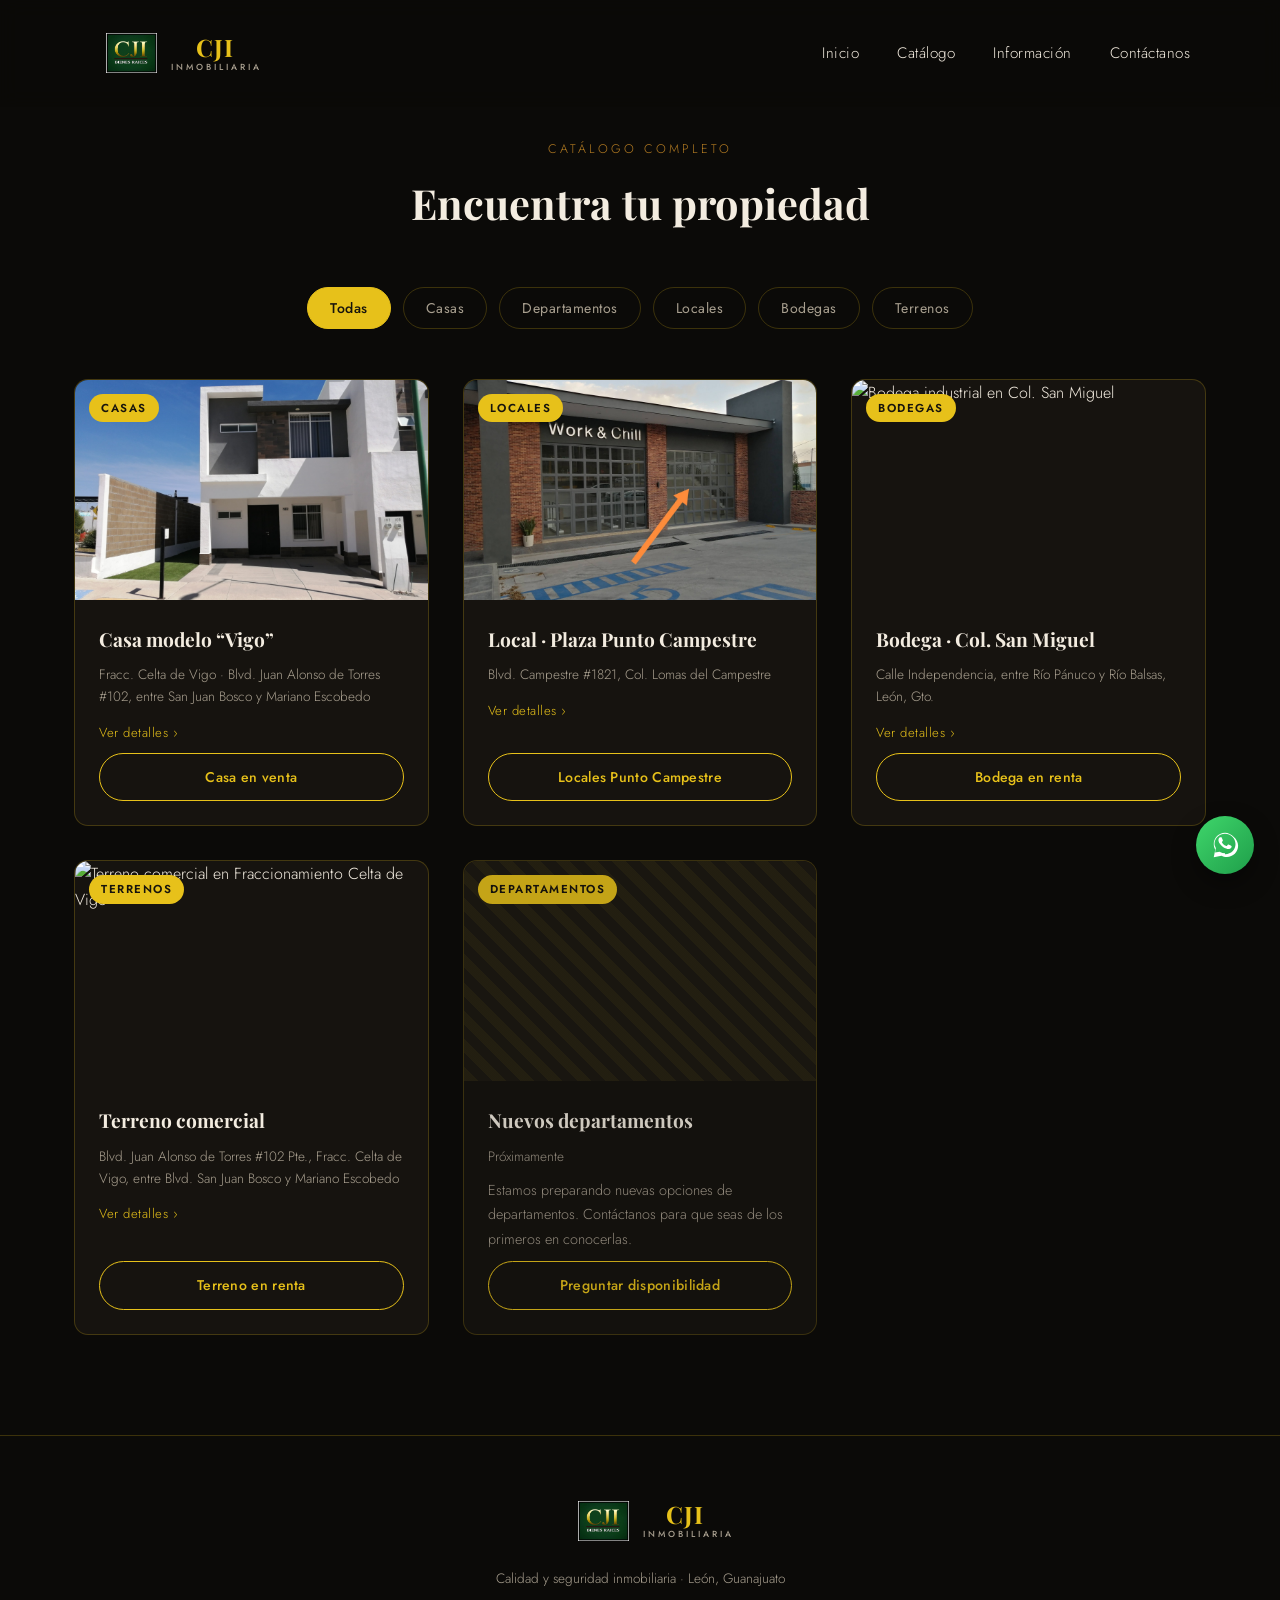
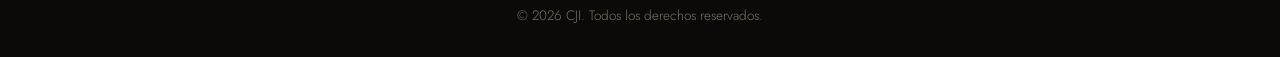
==== catalogo.html @ c04a7f8a "Add files via upload" ====
<!DOCTYPE html>
<html lang="es">
<head>
<meta charset="UTF-8">
<meta name="viewport" content="width=device-width, initial-scale=1.0">
<title>CJI · CATÁLOGO</title>
<meta name="description" content="CJI Inmobiliaria en León, Guanajuato. Casas, departamentos, locales, bodegas y terrenos en venta y renta con asesoría profesional y trato transparente.">
<link rel="preconnect" href="https://fonts.googleapis.com">
<link rel="preconnect" href="https://fonts.gstatic.com" crossorigin>
<link href="https://fonts.googleapis.com/css2?family=Playfair+Display:ital,wght@0,500;0,700;1,500&family=Jost:wght@300;400;500;600&display=swap" rel="stylesheet">
<link rel="stylesheet" href="css/style.css">
</head>
<body class="pagina-interna">
<header class="site-header" id="site-header">

    <div class="header-inner">

        <a href="index.html" class="logo" data-scroll-top aria-label="CJI, ir al inicio">

            <span class="logo-mark" aria-hidden="true">
                <img
                    src="img/LOGO.jpeg"
                    alt=""
                    class="logo-image">
            </span>

           <span class="logo-text">
             <span class="logo-cji">CJI</span>
             <small>Inmobiliaria</small>
           </span>

        </a>

        <nav class="main-nav" id="main-nav" aria-label="Navegación principal">

            <ul>

                <li>
                    <a href="index.html" class="nav-link" data-scroll-top>Inicio</a>
                </li>

                <li class="has-sub">

                    <a href="catalogo.html" class="nav-link">Catálogo</a>

                    <ul class="sub-nav">

                        <li>
                            <a href="catalogo.html?filter=casas" data-filter="casas">Casas</a>
                        </li>

                        <li>
                            <a href="catalogo.html?filter=departamentos" data-filter="departamentos">Departamentos</a>
                        </li>

                        <li>
                            <a href="catalogo.html?filter=locales" data-filter="locales">Locales</a>
                        </li>

                        <li>
                            <a href="catalogo.html?filter=bodegas" data-filter="bodegas">Bodegas</a>
                        </li>

                        <li>
                            <a href="catalogo.html?filter=terrenos" data-filter="terrenos">Terrenos</a>
                        </li>

                    </ul>

                </li>

                <li>
                    <a href="informacion.html" class="nav-link">Información</a>
                </li>

                <li>
                    <a href="contactanos.html" class="nav-link">Contáctanos</a>
                </li>

            </ul>

        </nav>

        <button
            class="menu-toggle"
            id="menu-toggle"
            aria-label="Abrir menú"
            aria-expanded="false"
            aria-controls="main-nav">

            <span></span>
            <span></span>
            <span></span>

        </button>

    </div>

</header>
<main id="inicio">
<!-- ===== CATALOGO ===== -->

    <section class="catalogo" id="catalogo">

        <div class="section-inner">

            <p class="section-eyebrow">
                Catálogo completo
            </p>

            <h2 class="section-title">
                Encuentra tu propiedad
            </h2>


            <div
                class="filtros"
                role="tablist"
                aria-label="Filtrar por tipo de propiedad">

                <button
                    class="filtro-btn is-active"
                    data-filter="all"
                    role="tab"
                    aria-selected="true">

                    Todas

                </button>

                <button
                    class="filtro-btn"
                    data-filter="casas"
                    role="tab"
                    aria-selected="false">

                    Casas

                </button>

                <button
                    class="filtro-btn"
                    data-filter="departamentos"
                    role="tab"
                    aria-selected="false">

                    Departamentos

                </button>

                <button
                    class="filtro-btn"
                    data-filter="locales"
                    role="tab"
                    aria-selected="false">

                    Locales

                </button>

                <button
                    class="filtro-btn"
                    data-filter="bodegas"
                    role="tab"
                    aria-selected="false">

                    Bodegas

                </button>

                <button
                    class="filtro-btn"
                    data-filter="terrenos"
                    role="tab"
                    aria-selected="false">

                    Terrenos

                </button>

            </div>


            <div class="catalogo-grid">


                <!-- CASAS -->

                <article class="prop-card" data-category="casas">

                    <div class="prop-media frame">

                        <img
                            src="img/CASA.jpg"
                            alt="Casa modelo Vigo, dos niveles, tres recámaras"
                            loading="lazy"
                            class="property-click"
                            data-property="casa-vigo">

                        <span class="tag tag-media">
                            Casas
                        </span>

                    </div>

                    <div class="prop-body">

                        <h3>
                            Casa modelo &ldquo;Vigo&rdquo;
                        </h3>

                        <p class="prop-loc">
                            Fracc. Celta de Vigo · Blvd. Juan Alonso de Torres #102,
                            entre San Juan Bosco y Mariano Escobedo
                        </p>

                        <details class="prop-desc">

                            <summary>
                                Ver detalles
                            </summary>

                            <p>
                                Casas nuevas de dos niveles con tres recámaras muy amplias,
                                sala, comedor, cocina equipada, patio y cochera al frente
                                para dos autos. Diseño moderno y funcional, en un
                                fraccionamiento privado y de acceso controlado, de fácil
                                acceso al poniente de la ciudad. Agenda tu cita y ven a
                                conocer este gran desarrollo.
                            </p>

                        </details>

                        <a
                            href="https://www.facebook.com/share/p/18gUT5gYqZ/"
                            class="btn btn-outline"
                            target="_blank"
                            rel="noopener noreferrer">

                            Casa en venta

                        </a>

                    </div>

                </article>


                <!-- LOCALES -->

                <article class="prop-card" data-category="locales">

                    <div class="prop-media frame">

                        <img
                            src="img/LOCAL.jpg"
                            alt="Local comercial en Plaza Punto Campestre"
                            loading="lazy"
                            class="property-click"
                            data-property="local-punto-campestre">

                        <span class="tag tag-media">
                            Locales
                        </span>

                    </div>

                    <div class="prop-body">

                        <h3>
                            Local · Plaza Punto Campestre
                        </h3>

                        <p class="prop-loc">
                            Blvd. Campestre #1821, Col. Lomas del Campestre
                        </p>

                        <details class="prop-desc">

                            <summary>
                                Ver detalles
                            </summary>

                            <p>
                                115 m² en planta baja y mezzanine, con medio baño,
                                estacionamiento común, vigilancia y control de acceso
                                a la plaza. El agua está incluida en la renta.
                                Zona altamente comercial, rodeada de comercios,
                                fraccionamientos residenciales, universidades,
                                oficinas corporativas, bancos y hospitales.
                            </p>

                        </details>

                        <a
                            href="https://www.facebook.com/share/p/1DKDXQu9YE/"
                            class="btn btn-outline"
                            target="_blank"
                            rel="noopener noreferrer">

                            Locales Punto Campestre

                        </a>

                    </div>

                </article>


                <!-- BODEGAS -->

                <article class="prop-card" data-category="bodegas">

                    <div class="prop-media frame">

                        <img
                            src="img/bodega.jpg"
                            alt="Bodega industrial en Col. San Miguel"
                            loading="lazy"
                            class="property-click"
                            data-property="bodega-san-miguel">

                        <span class="tag tag-media">
                            Bodegas
                        </span>

                    </div>

                    <div class="prop-body">

                        <h3>
                            Bodega · Col. San Miguel
                        </h3>

                        <p class="prop-loc">
                            Calle Independencia, entre Río Pánuco y Río Balsas,
                            León, Gto.
                        </p>

                        <details class="prop-desc">

                            <summary>
                                Ver detalles
                            </summary>

                            <p>
                                Terreno de 2,806 m², con área de bodega de 1,500 m²
                                y estacionamiento de 800 m², además de oficinas
                                y salones adicionales.
                            </p>

                        </details>

                        <a
                            href="https://www.facebook.com/share/p/18UjENMNji/"
                            class="btn btn-outline"
                            target="_blank"
                            rel="noopener noreferrer">

                            Bodega en renta

                        </a>

                    </div>

                </article>


                <!-- TERRENOS -->

                <article class="prop-card" data-category="terrenos">

                    <div class="prop-media frame">

                        <img
                            src="img/terreno.jpg"
                            alt="Terreno comercial en Fraccionamiento Celta de Vigo"
                            loading="lazy"
                            class="property-click"
                            data-property="terreno-celta">

                        <span class="tag tag-media">
                            Terrenos
                        </span>

                    </div>

                    <div class="prop-body">

                        <h3>
                            Terreno comercial
                        </h3>

                        <p class="prop-loc">
                            Blvd. Juan Alonso de Torres #102 Pte.,
                            Fracc. Celta de Vigo, entre Blvd. San Juan Bosco
                            y Mariano Escobedo
                        </p>

                        <details class="prop-desc">

                            <summary>
                                Ver detalles
                            </summary>

                            <p>
                                902 m² de superficie a pie de bulevar,
                                en zona altamente comercial al poniente
                                de la ciudad.
                            </p>

                        </details>

                        <a
                            href="https://www.facebook.com/share/p/1B8noux7Kz/"
                            class="btn btn-outline"
                            target="_blank"
                            rel="noopener noreferrer">

                            Terreno en renta

                        </a>

                    </div>

                </article>


                <!-- DEPARTAMENTOS -->

                <article
                    class="prop-card prop-card--soon"
                    data-category="departamentos">

                    <div class="prop-media frame prop-media--soon">

                        <span class="tag tag-media">
                            Departamentos
                        </span>

                    </div>

                    <div class="prop-body">

                        <h3>
                            Nuevos departamentos
                        </h3>

                        <p class="prop-loc">
                            Próximamente
                        </p>

                        <p class="prop-desc-static">
                            Estamos preparando nuevas opciones de departamentos.
                            Contáctanos para que seas de los primeros en conocerlas.
                        </p>

                        <a
                            href="contactanos.html"
                            class="btn btn-outline">

                            Preguntar disponibilidad

                        </a>

                    </div>

                </article>

            </div>

        </div>

    </section>


    <!-- =====================================================
     VENTANA ESPECIAL DE PROPIEDAD
===================================================== -->

<div
    class="property-modal"
    id="property-modal"
    aria-hidden="true">

    <div
        class="property-modal-overlay"
        id="property-modal-overlay">
    </div>


    <div
        class="property-modal-content"
        role="dialog"
        aria-modal="true"
        aria-labelledby="property-title">


        <button
            class="property-modal-close"
            id="property-modal-close"
            aria-label="Cerrar">

            &times;

        </button>


        <!-- GALERÍA -->

        <div class="property-modal-gallery">


            <div class="property-main-media">

                <img
                    id="property-main-image"
                    src=""
                    alt="">

            </div>


            <div
                class="property-thumbnails"
                id="property-thumbnails">
            </div>


            <!-- VIDEO -->

            <div
                class="property-video"
                id="property-video-container">

                <video
                    id="property-video"
                    controls
                    preload="metadata">

                    <source
                        id="property-video-source"
                        src=""
                        type="video/mp4">

                    Tu navegador no soporta videos.

                </video>

            </div>

        </div>


        <!-- INFORMACIÓN -->

        <div class="property-modal-info">


            <span
                class="tag"
                id="property-type">
            </span>


            <h2 id="property-title"></h2>


            <p
                class="property-modal-location"
                id="property-location">
            </p>


            <p
                class="property-modal-description"
                id="property-description">
            </p>


            <div class="property-modal-actions">


                <a
                    id="property-facebook"
                    href="#"
                    class="btn btn-outline"
                    target="_blank"
                    rel="noopener noreferrer">

                    Ver publicación

                </a>


                <a
                    id="property-whatsapp"
                    href="#"
                    class="btn btn-whatsapp"
                    target="_blank"
                    rel="noopener noreferrer">

                    Preguntar por WhatsApp

                </a>

            </div>

        </div>

    </div>

</div>



</main>
<!-- ===== FOOTER ===== -->

<footer class="site-footer">

    <div class="section-inner footer-inner">

        <div class="logo logo-footer">

            <span class="logo-mark" aria-hidden="true">
                <img
                    src="img/LOGO.jpeg"
                    alt=""
                    class="logo-image">
            </span>

            <span class="logo-text">
                <span class="logo-cji">CJI</span>
                <small>Inmobiliaria</small>
            </span>

        </div>

        <p>
            Calidad y seguridad inmobiliaria · León, Guanajuato
        </p>

        <p class="footer-copy">
            &copy;
            <span id="year"></span>
            CJI. Todos los derechos reservados.
        </p>

    </div>

</footer>



<!-- ===== WHATSAPP FLOTANTE ===== -->

<a
    href="https://wa.me/524774230848"
    class="whatsapp-float"
    target="_blank"
    rel="noopener noreferrer"
    aria-label="Escríbenos por WhatsApp">

    <svg
        viewBox="0 0 32 32"
        fill="currentColor"
        aria-hidden="true">

        <path
            d="M16 3C9.4 3 4 8.4 4 15c0 2.2.6 4.2 1.6 6L4 29l8.2-1.6c1.7.9 3.6 1.4 5.8 1.4 6.6 0 12-5.4 12-12S22.6 3 16 3zm0 21.8c-1.9 0-3.7-.5-5.3-1.4l-.4-.2-4.9.9.9-4.8-.2-.4C5.3 17.3 4.8 16.2 4.8 15 4.8 8.9 9.9 4 16 4s11.2 4.9 11.2 11-4.9 11-11.2 10.8zm6.1-8.2c-.3-.2-2-1-2.3-1.1-.3-.1-.5-.2-.8.2-.2.3-.9 1.1-1.1 1.3-.2.2-.4.2-.7.1-.3-.2-1.4-.5-2.6-1.6-1-.9-1.6-2-1.8-2.3-.2-.3 0-.5.1-.7.1-.1.3-.4.5-.5.1-.2.2-.3.3-.5.1-.2 0-.4 0-.6-.1-.2-.8-1.9-1.1-2.6-.3-.7-.6-.6-.8-.6h-.7c-.2 0-.6.1-.9.4-.3.3-1.2 1.2-1.2 2.8s1.2 3.3 1.4 3.5c.2.3 2.4 3.7 5.9 5.1.8.3 1.5.5 2 .7.8.2 1.6.2 2.2.1.7-.1 2-.8 2.3-1.6.3-.8.3-1.4.2-1.6-.1-.1-.3-.2-.6-.4z"/>

    </svg>

</a>



<script>
(function () {
    var menuToggle = document.getElementById('menu-toggle');
    var mainNav = document.getElementById('main-nav');
    if (menuToggle) menuToggle.addEventListener('click', function () {
        var isOpen = mainNav.classList.toggle('is-open');
        menuToggle.classList.toggle('is-open', isOpen);
        menuToggle.setAttribute('aria-expanded', isOpen ? 'true' : 'false');
    });
    document.querySelectorAll('.main-nav a').forEach(function (link) {
        link.addEventListener('click', function () {
            mainNav.classList.remove('is-open');
            menuToggle.classList.remove('is-open');
            menuToggle.setAttribute('aria-expanded', 'false');
        });
    });
    var header = document.getElementById('site-header');
    document.addEventListener('scroll', function () {
        if (header) header.classList.toggle('is-scrolled', window.scrollY > 12);
    }, {passive:true});
    document.getElementById('year').textContent = new Date().getFullYear();

    var filterButtons = document.querySelectorAll('.filtro-btn');
    var cards = document.querySelectorAll('.prop-card');
    function applyFilter(filter) {
        filterButtons.forEach(function(btn) {
            var active = btn.dataset.filter === filter;
            btn.classList.toggle('is-active', active);
            btn.setAttribute('aria-selected', active ? 'true' : 'false');
        });
        cards.forEach(function(card) {
            card.style.display = (filter === 'all' || card.dataset.category === filter) ? '' : 'none';
        });
    }
    filterButtons.forEach(function(btn) {
        btn.addEventListener('click', function() { applyFilter(btn.dataset.filter); });
    });
    applyFilter(new URLSearchParams(window.location.search).get('filter') || 'all');

    var propertyData = {


        /* =========================
           CASA VIGO
        ========================= */

        "casa-vigo": {

            type: "Casa en venta",

            title:
                "Modelo “Vigo”, Celta de Vigo",

            location:
                "Fracc. Celta de Vigo · Blvd. Juan Alonso de Torres #102, entre San Juan Bosco y Mariano Escobedo",

            description:
                "Casas nuevas de dos niveles con tres recámaras muy amplias, sala, comedor, cocina equipada, patio y cochera al frente para dos autos. Diseño moderno y funcional, en un fraccionamiento privado y de acceso controlado, de fácil acceso al poniente de la ciudad. Agenda tu cita y ven a conocer este gran desarrollo.",


            images: [

                "img/CASA.jpg"

                /*
                Agrega más fotos aquí:

                "CASA2.jpg",
                "CASA3.jpg",
                "CASA4.jpg",
                "CASA5.jpg"
                */

            ],


            video: "",


            facebook:
                "https://www.facebook.com/share/p/18gUT5gYqZ/"

        },


        /* =========================
           LOCAL PUNTO CAMPESTRE
        ========================= */

        "local-punto-campestre": {

            type: "Local en renta",

            title:
                "Plaza Punto Campestre",

            location:
                "Blvd. Campestre #1821, Col. Lomas del Campestre",

            description:
                "115 m² en planta baja y mezzanine, con medio baño, estacionamiento común, vigilancia y control de acceso a la plaza. El agua está incluida en la renta. Zona altamente comercial, rodeada de comercios, fraccionamientos residenciales, universidades, oficinas corporativas, bancos y hospitales.",


            images: [

                "img/LOCAL.jpg"

                /*
                Agrega más fotos aquí:

                "LOCAL2.jpg",
                "LOCAL3.jpg",
                "LOCAL4.jpg",
                "LOCAL5.jpg"
                */

            ],


            video: "",


            facebook:
                "https://www.facebook.com/share/p/1DKDXQu9YE/"

        },


        /* =========================
           BODEGA SAN MIGUEL
        ========================= */

        "bodega-san-miguel": {

            type: "Bodega en renta",

            title:
                "Bodega · Col. San Miguel",

            location:
                "Calle Independencia, entre Río Pánuco y Río Balsas, León, Gto.",

            description:
                "Terreno de 2,806 m², con área de bodega de 1,500 m² y estacionamiento de 800 m², además de oficinas y salones adicionales.",


            images: [

                "img/bodega.jpg"

                /*
                Agrega más fotos aquí:

                "bodega2.jpg",
                "bodega3.jpg",
                "bodega4.jpg"
                */

            ],


            video: "",


            facebook:
                "https://www.facebook.com/share/p/18UjENMNji/"

        },


        /* =========================
           TERRENO CELTA
        ========================= */

        "terreno-celta": {

            type: "Terreno en renta",

            title:
                "Terreno comercial",

            location:
                "Blvd. Juan Alonso de Torres #102 Pte., Fracc. Celta de Vigo, entre Blvd. San Juan Bosco y Mariano Escobedo",

            description:
                "902 m² de superficie a pie de bulevar, en zona altamente comercial al poniente de la ciudad.",


            images: [

                "img/terreno.jpg"

                /*
                Agrega más fotos aquí:

                "terreno2.jpg",
                "terreno3.jpg",
                "terreno4.jpg"
                */

            ],


            video: "",


            facebook:
                "https://www.facebook.com/share/p/1B8noux7Kz/"

        }

    };


    /* =====================================================
       ELEMENTOS DEL MODAL
    ===================================================== */

    

    var propertyModal = document.getElementById('property-modal');
    var propertyModalClose = document.getElementById('property-modal-close');
    var propertyModalOverlay = document.getElementById('property-modal-overlay');
    var propertyMainImage = document.getElementById('property-main-image');
    var propertyThumbnails = document.getElementById('property-thumbnails');
    var propertyType = document.getElementById('property-type');
    var propertyTitle = document.getElementById('property-title');
    var propertyLocation = document.getElementById('property-location');
    var propertyDescription = document.getElementById('property-description');
    var propertyFacebook = document.getElementById('property-facebook');
    var propertyWhatsapp = document.getElementById('property-whatsapp');
    var propertyVideoContainer = document.getElementById('property-video-container');
    var propertyVideo = document.getElementById('property-video');
    var propertyVideoSource = document.getElementById('property-video-source');

    function openProperty(id) {
        var p = propertyData[id]; if (!p) return;
        propertyType.textContent=p.type; propertyTitle.textContent=p.title;
        propertyLocation.textContent=p.location; propertyDescription.textContent=p.description;
        propertyFacebook.href=p.facebook;
        propertyWhatsapp.href="https://wa.me/524774230848?text="+encodeURIComponent("Hola, me interesa la propiedad: "+p.title);
        propertyMainImage.src=p.images[0]; propertyMainImage.alt=p.title; propertyThumbnails.innerHTML="";
        p.images.forEach(function(image,index) {
            var t=document.createElement('img'); t.src=image; t.alt=p.title+" - Foto "+(index+1);
            t.className="property-thumbnail"; if(index===0)t.classList.add('is-active');
            t.addEventListener('click',function() {
                propertyMainImage.src=image;
                document.querySelectorAll('.property-thumbnail').forEach(function(x){x.classList.remove('is-active')});
                t.classList.add('is-active');
            }); propertyThumbnails.appendChild(t);
        });
        if(p.video){propertyVideoContainer.classList.add('is-visible');propertyVideoSource.src=p.video;propertyVideo.load();}
        else{propertyVideoContainer.classList.remove('is-visible');propertyVideo.pause();propertyVideoSource.src="";propertyVideo.load();}
        propertyModal.classList.add('is-open'); propertyModal.setAttribute('aria-hidden','false'); document.body.style.overflow='hidden';
    }
    function closeProperty() {
        propertyModal.classList.remove('is-open'); propertyModal.setAttribute('aria-hidden','true');
        propertyVideo.pause(); document.body.style.overflow='';
    }
    document.querySelectorAll('.property-click').forEach(function(img) {
        img.addEventListener('click',function(){openProperty(img.dataset.property);});
    });
    propertyModalClose.addEventListener('click',closeProperty);
    propertyModalOverlay.addEventListener('click',closeProperty);
    document.addEventListener('keydown',function(e){if(e.key==='Escape'&&propertyModal.classList.contains('is-open'))closeProperty();});
})();
</script>
</body>
</html>
---- css/style.css ----
/* =========================================================
   CJI · Calidad y Seguridad Inmobiliaria
   Paleta: negro cálido + dorado (identidad ya existente)
   Tipografía: Playfair Display (display) + Jost (utilitaria)
   ========================================================= */
 
:root {
    --bg: #0b0a08;
    --bg-elevated: #16130f;
    --bg-elevated-2: #1d1912;
    --gold: #e7c11a;
    --gold-deep: #b37b22;
    --ivory: #f3ece0;
    --stone: #a89f8f;
    --line: rgba(231, 193, 26, 0.22);
    --shadow: rgba(0, 0, 0, 0.55);
 
    --font-display: 'Playfair Display', Georgia, serif;
    --font-body: 'Jost', 'Segoe UI', sans-serif;
 
    --radius: 14px;
    --container: 1180px;
}
 
* { margin: 0; padding: 0; box-sizing: border-box; }
 
html { scroll-behavior: smooth; }
 
body {
    background: var(--bg);
    color: var(--ivory);
    font-family: var(--font-body);
    font-weight: 300;
    line-height: 1.6;
    -webkit-font-smoothing: antialiased;
}
 
img { max-width: 100%; display: block; }
 
.section-inner {
    max-width: var(--container);
    margin: 0 auto;
    padding: 0 24px;
}
 
a { color: inherit; }
 
.skip-link {
    position: absolute;
    left: -999px;
    top: 0;
    background: var(--gold);
    color: #000;
    padding: 10px 16px;
    z-index: 999;
}
.skip-link:focus { left: 16px; top: 16px; }
 
:focus-visible {
    outline: 2px solid var(--gold);
    outline-offset: 3px;
}
 
/* =====================================================
   ENCABEZADO
   ===================================================== */
.site-header {
    position: fixed;
    top: 0; left: 0; right: 0;
    z-index: 100;
    background: rgba(11, 10, 8, 0.55);
    backdrop-filter: blur(10px) saturate(140%);
    -webkit-backdrop-filter: blur(10px) saturate(140%);
    border-bottom: 1px solid transparent;
    transition: background .35s ease, border-color .35s ease, padding .35s ease;
}
.site-header.is-scrolled {
    background: rgba(11, 10, 8, 0.88);
    border-color: var(--line);
}
 
.header-inner {
    max-width: var(--container);
    margin: 0 auto;
    padding: 18px 24px;
    display: flex;
    align-items: center;
    justify-content: space-between;
    gap: 24px;
}
 
.logo {
    display: flex;
    align-items: center;
    gap: 12px;
    text-decoration: none;
    cursor: pointer;
}
.logo-image {
    display: block;
    width: 55px;
    height: 40px;
    object-fit: contain;
    object-position: center;
    transform: translate(15px, 0px);
}


.logo-mark {
      width: 85px;
    height: 70px;
    position: relative;
    flex-shrink: 0;
    display: flex;
    align-items: center;
    justify-content: center;
}

.corner-mark {
    position: absolute;
    inset: 0;
    background-image:
        linear-gradient(to right, var(--gold) 2px, transparent 2px),
        linear-gradient(to bottom, var(--gold) 2px, transparent 2px),
        linear-gradient(to left, var(--gold) 2px, transparent 2px),
        linear-gradient(to bottom, var(--gold) 2px, transparent 2px),
        linear-gradient(to right, var(--gold) 2px, transparent 2px),
        linear-gradient(to top, var(--gold) 2px, transparent 2px),
        linear-gradient(to left, var(--gold) 2px, transparent 2px),
        linear-gradient(to top, var(--gold) 2px, transparent 2px);
    background-position: top left, top left, top right, top right, bottom left, bottom left, bottom right, bottom right;
    background-size: 14px 2px, 2px 14px, 14px 2px, 2px 14px, 14px 2px, 2px 14px, 14px 2px, 2px 14px;
    background-repeat: no-repeat;
}
.logo-text {
    font-family: var(--font-display);
    font-size: 1.5rem;
    font-weight: 700;
    color: var(--gold);
    letter-spacing: 1px;
    line-height: 1;
    display: flex;
    flex-direction: column;
    margin-left: 0;
}

.logo-cji {
    display: block;
    transform: translateX(25px);
}

.logo-text small {
    font-family: var(--font-body);
    font-size: .55rem;
    font-weight: 500;
    letter-spacing: 3px;
    color: var(--stone);
    text-transform: uppercase;
    margin-top: 4px;
}
 
/* Navegación */
.main-nav > ul {
    list-style: none;
    display: flex;
    align-items: center;
    gap: 6px;
}
.nav-link {
    display: inline-block;
    text-decoration: none;
    color: var(--ivory);
    font-size: .95rem;
    letter-spacing: .5px;
    padding: 10px 16px;
    border-radius: 30px;
    position: relative;
    transition: color .25s ease, background .25s ease;
}
.nav-link:hover, .nav-link.is-active {
    color: var(--gold);
    background: rgba(231, 193, 26, 0.08);
}
 
.has-sub { position: relative; }
.sub-nav {
    list-style: none;
    position: absolute;
    top: calc(100% + 10px);
    left: 50%;
    transform: translateX(-50%) translateY(8px);
    min-width: 190px;
    background: var(--bg-elevated-2);
    border: 1px solid var(--line);
    border-radius: 12px;
    padding: 8px;
    opacity: 0;
    visibility: hidden;
    pointer-events: none;
    transition: opacity .2s ease, transform .2s ease;
    box-shadow: 0 20px 40px var(--shadow);
}
.has-sub:hover .sub-nav,
.has-sub:focus-within .sub-nav {
    opacity: 1;
    visibility: visible;
    pointer-events: auto;
    transform: translateX(-50%) translateY(0);
}
.sub-nav a {
    display: block;
    padding: 9px 14px;
    font-size: .88rem;
    text-decoration: none;
    color: var(--stone);
    border-radius: 8px;
    transition: color .2s ease, background .2s ease;
}
.sub-nav a:hover {
    color: var(--gold);
    background: rgba(231, 193, 26, 0.08);
}
 
/* Botón hamburguesa */
.menu-toggle {
    display: none;
    flex-direction: column;
    justify-content: center;
    gap: 5px;
    width: 40px; height: 40px;
    background: none;
    border: 1px solid var(--line);
    border-radius: 8px;
    cursor: pointer;
}
.menu-toggle span {
    display: block;
    width: 18px; height: 2px;
    margin: 0 auto;
    background: var(--gold);
    transition: transform .25s ease, opacity .25s ease;
}
.menu-toggle.is-open span:nth-child(1) { transform: translateY(7px) rotate(45deg); }
.menu-toggle.is-open span:nth-child(2) { opacity: 0; }
.menu-toggle.is-open span:nth-child(3) { transform: translateY(-7px) rotate(-45deg); }
 
/* =====================================================
   BOTONES
   ===================================================== */
.btn {
    display: inline-block;
    padding: 15px 32px;
    font-size: .95rem;
    font-weight: 500;
    letter-spacing: .3px;
    text-decoration: none;
    border-radius: 50px;
    cursor: pointer;
    transition: transform .3s ease, box-shadow .3s ease, background .3s ease, color .3s ease;
    border: 1px solid transparent;
}
.btn-primary {
    color: #17140d;
    background: linear-gradient(135deg, var(--gold) 0%, var(--gold-deep) 100%);
    box-shadow: 0 8px 24px rgba(231, 193, 26, 0.25);
}
.btn-primary:hover { transform: translateY(-4px); box-shadow: 0 14px 30px rgba(231, 193, 26, 0.4); }
 
.btn-ghost {
    color: var(--ivory);
    border-color: var(--line);
}
.btn-ghost:hover { border-color: var(--gold); color: var(--gold); transform: translateY(-4px); }
 
.btn-outline {
    color: var(--gold);
    border-color: var(--gold);
    padding: 12px 26px;
    font-size: .88rem;
    width: 100%;
    text-align: center;
}
.btn-outline:hover { background: var(--gold); color: #17140d; }
 
.btn-whatsapp {
    color: #0b0a08;
    background: linear-gradient(135deg, #3fd66b 0%, #1f9e4a 100%);
    box-shadow: 0 8px 24px rgba(37, 174, 82, 0.3);
}
.btn-whatsapp:hover { transform: translateY(-4px); box-shadow: 0 14px 30px rgba(37, 174, 82, 0.45); }
 
.text-link {
    color: var(--gold);
    text-decoration: none;
    font-size: .9rem;
    border-bottom: 1px solid transparent;
    transition: border-color .2s ease;
}
.text-link:hover { border-color: var(--gold); }
 
/* =====================================================
   MARCO ESTILO PLANO ARQUITECTÓNICO (firma visual)
   ===================================================== */
.frame { position: relative; overflow: hidden; border-radius: var(--radius); }
.frame::after {
    content: "";
    position: absolute;
    inset: 10px;
    pointer-events: none;
    opacity: 0;
    transition: opacity .35s ease, inset .35s ease;
    background-image:
        linear-gradient(to right, var(--gold) 2px, transparent 2px),
        linear-gradient(to bottom, var(--gold) 2px, transparent 2px),
        linear-gradient(to left, var(--gold) 2px, transparent 2px),
        linear-gradient(to bottom, var(--gold) 2px, transparent 2px),
        linear-gradient(to right, var(--gold) 2px, transparent 2px),
        linear-gradient(to top, var(--gold) 2px, transparent 2px),
        linear-gradient(to left, var(--gold) 2px, transparent 2px),
        linear-gradient(to top, var(--gold) 2px, transparent 2px);
    background-position: top left, top left, top right, top right, bottom left, bottom left, bottom right, bottom right;
    background-size: 28px 2px, 2px 28px, 28px 2px, 2px 28px, 28px 2px, 2px 28px, 28px 2px, 2px 28px;
    background-repeat: no-repeat;
}
.frame:hover::after, .destacado-card:hover .frame::after { opacity: 1; inset: 14px; }
.destacado-card.frame::after { opacity: .55; }
.destacado-card.frame:hover::after { opacity: 1; }
 
/* =====================================================
   HERO
   ===================================================== */
.hero {
    position: relative;
    min-height: 92vh;
    display: flex;
    align-items: center;
    padding: 140px 24px 80px;
    background:
        radial-gradient(ellipse 80% 60% at 50% 0%, rgba(231,193,26,0.10), transparent 60%),
        url('../img/CJI.com LOGO.png')  center 20% / cover no-repeat,
        #0b0a08;
    overflow: hidden;
}
.hero::before {
    content: "";
    position: absolute;
    inset: 0;
    background: linear-gradient(180deg, rgba(11,10,8,.55) 0%, rgba(11,10,8,.85) 70%, var(--bg) 100%);
}
.hero-grid {
    position: absolute;
    inset: 0;
    background-image:
        linear-gradient(rgba(231,193,26,0.05) 1px, transparent 1px),
        linear-gradient(90deg, rgba(231,193,26,0.05) 1px, transparent 1px);
    background-size: 60px 60px;
    mask-image: radial-gradient(ellipse 70% 60% at 50% 30%, black 40%, transparent 80%);
}
.hero-content {
    position: relative;
    max-width: 780px;
    margin: 0 auto;
    text-align: center;
}
.eyebrow {
    font-size: .8rem;
    letter-spacing: 4px;
    text-transform: uppercase;
    color: var(--gold);
    margin-bottom: 18px;
    animation: fadeInDown .8s ease-out both;
}
.hero h1 {
    font-family: var(--font-display);
    font-weight: 700;
    font-size: clamp(2.4rem, 6vw, 4.2rem);
    line-height: 1.1;
    color: var(--ivory);
    text-shadow: 0 4px 30px rgba(0,0,0,.6);
    animation: fadeInDown 1s ease-out .1s both;
}
.hero-sub {
    font-size: 1.1rem;
    color: var(--stone);
    max-width: 560px;
    margin: 26px auto 40px;
    animation: fadeInUp 1s ease-out .3s both;
}
.hero-actions {
    display: flex;
    justify-content: center;
    gap: 18px;
    flex-wrap: wrap;
    animation: fadeInUp 1s ease-out .45s both;
}
 
/* =====================================================
   SECCIONES GENERALES
   ===================================================== */
section { padding: 100px 0; scroll-margin-top: 90px; }
.section-eyebrow {
    font-size: .78rem;
    letter-spacing: 3px;
    text-transform: uppercase;
    color: var(--gold-deep);
    margin-bottom: 10px;
    text-align: center;
}
.section-title {
    font-family: var(--font-display);
    font-size: clamp(1.8rem, 4vw, 2.6rem);
    color: var(--ivory);
    text-align: center;
    margin-bottom: 50px;
}
 
/* =====================================================
   DESTACADOS
   ===================================================== */
.destacados { background: var(--bg-elevated); }
.destacados-grid {
    display: grid;
    grid-template-columns: repeat(auto-fit, minmax(280px, 1fr));
    gap: 30px;
}
.destacado-card { background: var(--bg-elevated-2); }
.destacado-card img { height: 260px; object-fit: cover; }
.destacado-info { padding: 22px 24px 26px; }
.destacado-info h3 {
    font-family: var(--font-display);
    font-size: 1.25rem;
    margin: 10px 0 12px;
    color: var(--ivory);
}
.tag {
    display: inline-block;
    font-size: .72rem;
    letter-spacing: 1.5px;
    text-transform: uppercase;
    color: #17140d;
    background: var(--gold);
    padding: 5px 12px;
    border-radius: 30px;
    font-weight: 600;
}
 
/* =====================================================
   CATALOGO
   ===================================================== */
.filtros {
    display: flex;
    justify-content: center;
    flex-wrap: wrap;
    gap: 12px;
    margin-bottom: 50px;
}
.filtro-btn {
    font-family: var(--font-body);
    background: transparent;
    border: 1px solid var(--line);
    color: var(--stone);
    padding: 10px 22px;
    border-radius: 30px;
    font-size: .88rem;
    letter-spacing: .5px;
    cursor: pointer;
    transition: all .25s ease;
}
.filtro-btn:hover { border-color: var(--gold); color: var(--gold); }
.filtro-btn.is-active {
    background: var(--gold);
    border-color: var(--gold);
    color: #17140d;
    font-weight: 500;
}
 
.catalogo-grid {
    display: grid;
    grid-template-columns: repeat(auto-fit, minmax(300px, 1fr));
    gap: 34px;
}
 
.prop-card {
    background: var(--bg-elevated);
    border-radius: var(--radius);
    overflow: hidden;
    display: flex;
    flex-direction: column;
    border: 1px solid var(--line);
    transition: transform .3s ease, box-shadow .3s ease;
}
.prop-card:hover { transform: translateY(-6px); box-shadow: 0 20px 45px var(--shadow); }
 
.prop-media { position: relative; border-radius: 0; }
.prop-media img { height: 220px; width: 100%; object-fit: cover; }
.tag-media { position: absolute; top: 14px; left: 14px; }
 
.prop-media--soon {
    height: 220px;
    display: flex;
    align-items: center;
    justify-content: center;
    background:
        repeating-linear-gradient(45deg, rgba(231,193,26,0.06) 0 10px, transparent 10px 20px),
        var(--bg-elevated-2);
}
.prop-card--soon { opacity: .85; }
 
.prop-body { padding: 24px; display: flex; flex-direction: column; gap: 10px; flex-grow: 1; }
.prop-body h3 {
    font-family: var(--font-display);
    font-size: 1.2rem;
    color: var(--ivory);
}
.prop-loc { font-size: .85rem; color: var(--stone); }
 
.prop-desc { font-size: .9rem; color: var(--stone); margin-top: 4px; }
.prop-desc summary {
    cursor: pointer;
    color: var(--gold);
    font-size: .82rem;
    letter-spacing: .5px;
    list-style: none;
}
.prop-desc summary::-webkit-details-marker { display: none; }
.prop-desc summary::after { content: " ›"; }
.prop-desc[open] summary::after { content: " ˅"; }
.prop-desc p { margin-top: 10px; line-height: 1.7; }
.prop-desc-static { font-size: .9rem; color: var(--stone); line-height: 1.7; }
 
.prop-body .btn-outline { margin-top: auto; }
 
/* =====================================================
   NOSOTROS / INFORMACION
   ===================================================== */
.nosotros { background: var(--bg-elevated); }
.leyenda {
    max-width: 780px;
    margin: 0 auto 60px;
    text-align: center;
    color: var(--stone);
    font-size: 1.08rem;
    line-height: 1.85;
}
.pilares {
    display: grid;
    grid-template-columns: repeat(auto-fit, minmax(220px, 1fr));
    gap: 40px;
    text-align: center;
}
.pilar-icon {
    display: inline-flex;
    align-items: center;
    justify-content: center;
    width: 56px; height: 56px;
    border: 1px solid var(--gold);
    border-radius: 50%;
    color: var(--gold);
    margin-bottom: 18px;
}
.pilar-icon svg { width: 24px; height: 24px; }
.pilar h3 {
    font-family: var(--font-display);
    font-size: 1.1rem;
    color: var(--ivory);
    margin-bottom: 10px;
}
.pilar p { color: var(--stone); font-size: .92rem; }
 
/* =====================================================
   CONTACTO
   ===================================================== */
.contacto-inner { text-align: center; }
.acciones-finales {
    margin-top: 40px;
    display: flex;
    justify-content: center;
    gap: 20px;
    flex-wrap: wrap;
}
 
/* =====================================================
   FOOTER
   ===================================================== */
.site-footer {
    padding: 50px 0 30px;
    border-top: 1px solid var(--line);
    text-align: center;
    color: var(--stone);
    font-size: .85rem;
}

.footer-inner {
    display: flex;
    flex-direction: column;
    align-items: center;
    gap: 12px;
}

.logo-footer {
    pointer-events: none;
    cursor: default;
}

.logo-footer .logo-cji {
    display: block;
    transform: translateX(-4px);
}

.footer-copy {
    opacity: .7;
    margin-top: 4px;
}
 
/* =====================================================
   WHATSAPP FLOTANTE
   ===================================================== */
.whatsapp-float {
    position: fixed;
    bottom: 26px;
    right: 26px;
    width: 58px; height: 58px;
    background: linear-gradient(135deg, #3fd66b 0%, #1f9e4a 100%);
    border-radius: 50%;
    display: flex;
    align-items: center;
    justify-content: center;
    box-shadow: 0 10px 25px rgba(0,0,0,.4);
    z-index: 90;
    transition: transform .3s ease;
}
.whatsapp-float svg { width: 30px; height: 30px; color: #fff; }
.whatsapp-float:hover { transform: scale(1.08); }
 
/* =====================================================
   ANIMACIONES
   ===================================================== */
@keyframes fadeInDown {
    from { opacity: 0; transform: translateY(-24px); }
    to { opacity: 1; transform: translateY(0); }
}
@keyframes fadeInUp {
    from { opacity: 0; transform: translateY(24px); }
    to { opacity: 1; transform: translateY(0); }
}
 
@media (prefers-reduced-motion: reduce) {
    *, *::before, *::after { animation-duration: 0.001ms !important; transition-duration: 0.001ms !important; }
    html { scroll-behavior: auto; }
}
 
/* =====================================================
   RESPONSIVE
   ===================================================== */
@media (max-width: 900px) {
    .main-nav {
        position: fixed;
        top: 74px; left: 0; right: 0;
        bottom: 0;
        background: rgba(11,10,8,0.98);
        backdrop-filter: blur(10px);
        transform: translateX(100%);
        transition: transform .35s ease;
        padding: 30px 24px;
        overflow-y: auto;
    }
    .main-nav.is-open { transform: translateX(0); }
    .main-nav > ul { flex-direction: column; align-items: stretch; gap: 4px; }
    .nav-link { font-size: 1.1rem; padding: 14px 10px; }
    .has-sub .sub-nav {
        position: static;
        transform: none;
        opacity: 1;
        visibility: visible;
        pointer-events: auto;
        box-shadow: none;
        border: none;
        background: transparent;
        padding-left: 12px;
        display: none;
    }
    .has-sub:hover .sub-nav, .has-sub:focus-within .sub-nav { display: block; }
    .has-sub.is-open .sub-nav { display: block; }
    .menu-toggle { display: flex; }
}
 
@media (max-width: 640px) {
    .logo-image {
        width: 150px;
        height: 52px;
    }

    section { padding: 70px 0; }
    .hero { padding-top: 120px; min-height: 80vh; }
    .destacado-card img { height: 200px; }
    .whatsapp-float { width: 50px; height: 50px; bottom: 18px; right: 18px; }
}
 
|/* =====================================================
   VENTANA ESPECIAL DE PROPIEDAD
===================================================== */

.property-click {
    cursor: pointer;
}

.property-modal {
    position: fixed;
    inset: 0;
    z-index: 1000;
    display: flex;
    align-items: center;
    justify-content: center;
    padding: 30px;
    opacity: 0;
    visibility: hidden;
    pointer-events: none;
    transition: opacity .3s ease, visibility .3s ease;
}

.property-modal.is-open {
    opacity: 1;
    visibility: visible;
    pointer-events: auto;
}

.property-modal-overlay {
    position: absolute;
    inset: 0;
    background: rgba(0, 0, 0, .82);
    backdrop-filter: blur(8px);
    -webkit-backdrop-filter: blur(8px);
}

.property-modal-content {
    position: relative;
    z-index: 1;
    width: min(1050px, 100%);
    max-height: 92vh;
    overflow-y: auto;
    background: var(--bg-elevated);
    border: 1px solid var(--line);
    border-radius: 18px;
    box-shadow: 0 30px 80px rgba(0, 0, 0, .7);
    display: grid;
    grid-template-columns: 1.15fr .85fr;
    transform: translateY(25px) scale(.97);
    transition: transform .3s ease;
}

.property-modal.is-open .property-modal-content {
    transform: translateY(0) scale(1);
}

.property-modal-close {
    position: absolute;
    top: 16px;
    right: 16px;
    z-index: 10;
    width: 42px;
    height: 42px;
    border: 1px solid var(--line);
    border-radius: 50%;
    background: rgba(11, 10, 8, .8);
    color: var(--ivory);
    font-size: 28px;
    line-height: 1;
    cursor: pointer;
    transition: all .25s ease;
}

.property-modal-close:hover {
    background: var(--gold);
    color: #17140d;
    border-color: var(--gold);
}

.property-modal-gallery {
    padding: 24px;
    background: var(--bg);
}

.property-main-media {
    width: 100%;
    aspect-ratio: 16 / 10;
    border-radius: 12px;
    overflow: hidden;
    background: var(--bg-elevated-2);
}

.property-main-media img {
    width: 100%;
    height: 100%;
    object-fit: cover;
}

.property-thumbnails {
    display: flex;
    gap: 10px;
    margin-top: 12px;
    overflow-x: auto;
    padding-bottom: 5px;
}

.property-thumbnail {
    width: 82px;
    height: 62px;
    flex-shrink: 0;
    object-fit: cover;
    border-radius: 8px;
    border: 1px solid var(--line);
    cursor: pointer;
    opacity: .65;
    transition: all .2s ease;
}

.property-thumbnail:hover,
.property-thumbnail.is-active {
    opacity: 1;
    border-color: var(--gold);
}

.property-video {
    margin-top: 18px;
    display: none;
}

.property-video.is-visible {
    display: block;
}

.property-video video {
    width: 100%;
    max-height: 360px;
    border-radius: 12px;
    background: #000;
}

.property-modal-info {
    padding: 55px 38px 38px;
    display: flex;
    flex-direction: column;
    justify-content: center;
}

.property-modal-info h2 {
    font-family: var(--font-display);
    font-size: clamp(1.8rem, 4vw, 2.7rem);
    line-height: 1.15;
    color: var(--ivory);
    margin: 18px 0 14px;
}

.property-modal-location {
    color: var(--gold);
    font-size: .9rem;
    margin-bottom: 24px;
}

.property-modal-description {
    color: var(--stone);
    font-size: .98rem;
    line-height: 1.8;
}

.property-modal-actions {
    display: flex;
    flex-direction: column;
    gap: 12px;
    margin-top: 32px;
}

.property-modal-actions .btn {
    width: 100%;
    text-align: center;
}


/* =====================================================
   RESPONSIVE
===================================================== */

@media (max-width: 800px) {

    .property-modal {
        padding: 15px;
    }

    .property-modal-content {
        grid-template-columns: 1fr;
        max-height: 94vh;
    }

    .property-modal-gallery {
        padding: 15px;
    }

    .property-modal-info {
        padding: 25px 22px 30px;
    }

    .property-modal-info h2 {
        font-size: 1.8rem;
    }

    .property-main-media {
        aspect-ratio: 16 / 10;
    }

    .property-video video {
        max-height: 260px;
    }

}


@media (max-width: 500px) {

    .property-modal {
        padding: 8px;
    }

    .property-modal-content {
        border-radius: 14px;
    }

    .property-modal-close {
        width: 38px;
        height: 38px;
        font-size: 24px;
        top: 10px;
        right: 10px;
    }

    .property-thumbnail {
        width: 70px;
        height: 52px;
    }

}

/* =====================================================
   ESPACIO PARA EL MENÚ EN PÁGINAS INTERNAS
===================================================== */

.pagina-interna main {
    padding-top: 40px;
}

@media (max-width: 640px) {
    .pagina-interna main {
        padding-top: 80px;
    }
}
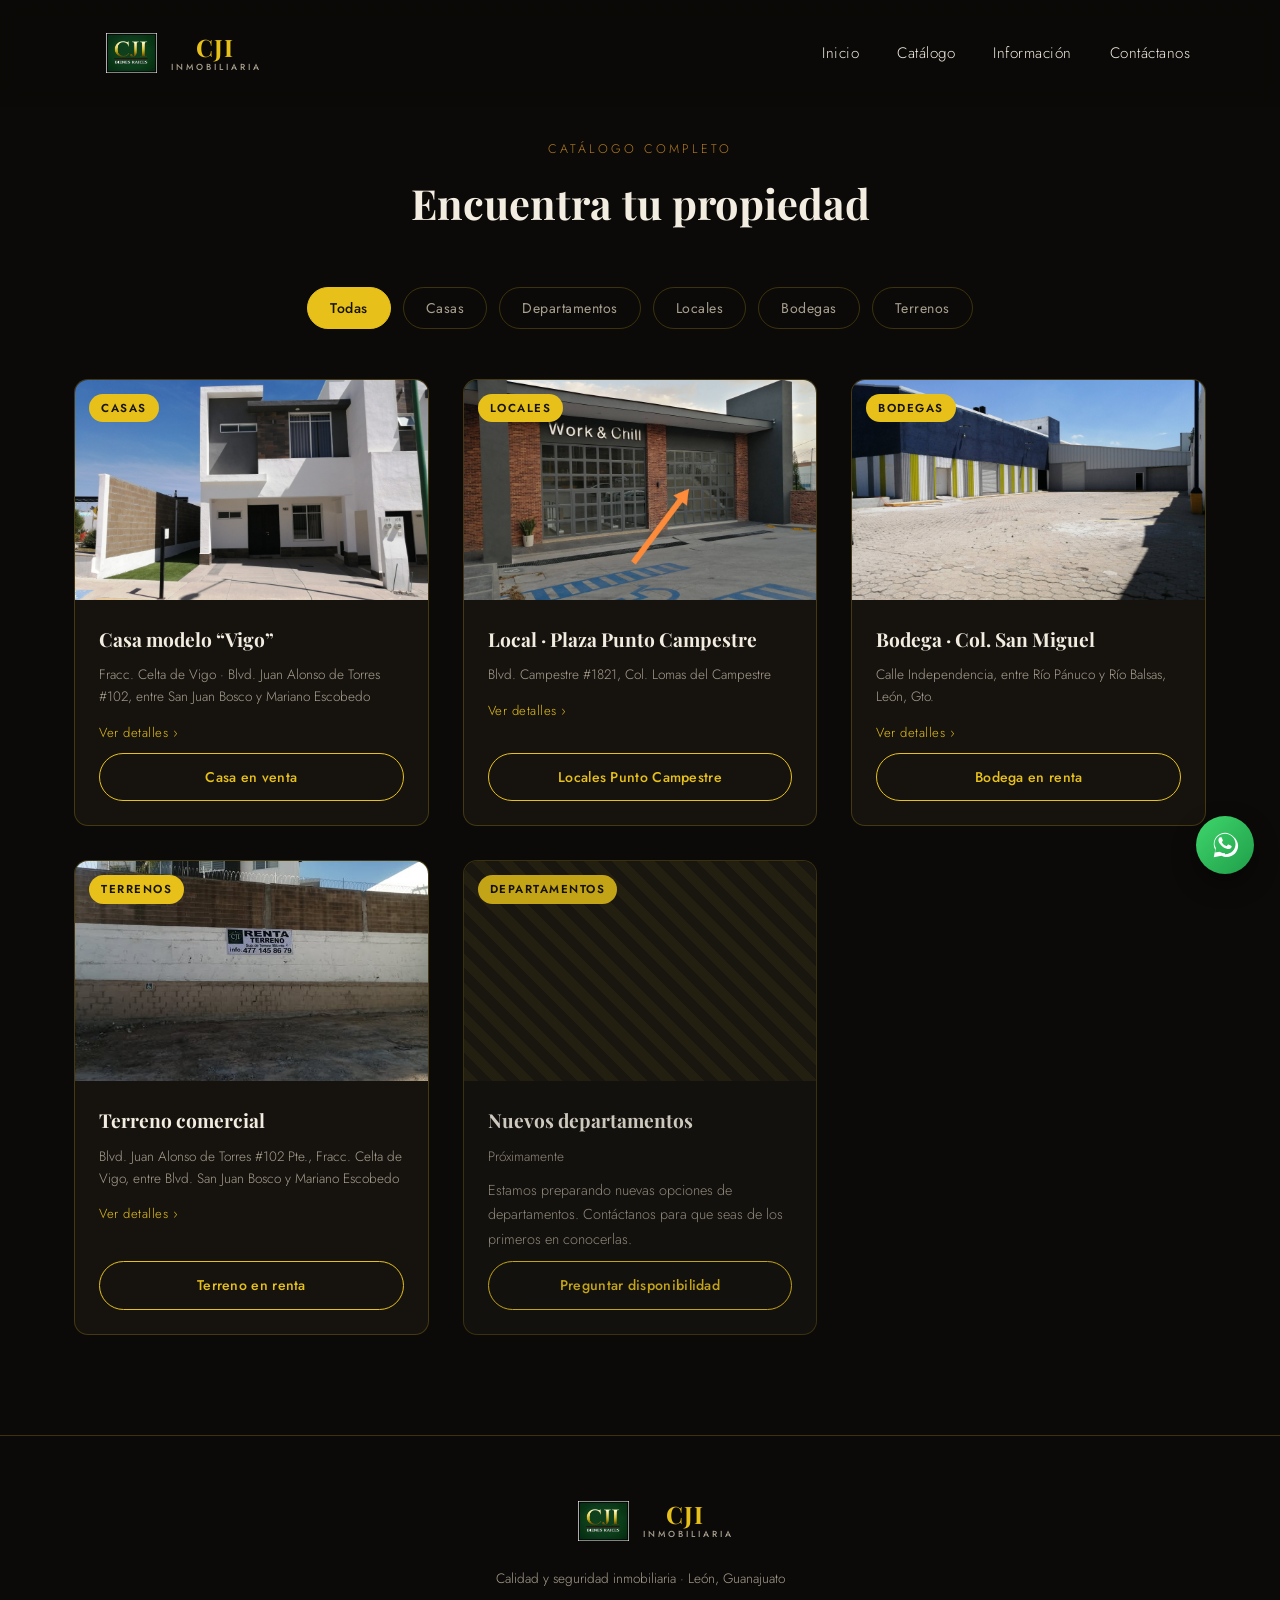
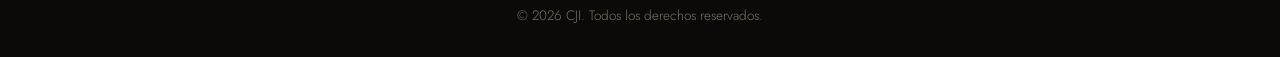
==== commit 664ec1cb: "Update catalogo.html" ====
--- a/catalogo.html
+++ b/catalogo.html
@@ -314,7 +314,7 @@
                     <div class="prop-media frame">
 
                         <img
-                            src="img/bodega.jpg"
+                            src="img/BODEGA.jpg"
                             alt="Bodega industrial en Col. San Miguel"
                             loading="lazy"
                             class="property-click"
@@ -373,7 +373,7 @@
                     <div class="prop-media frame">
 
                         <img
-                            src="img/terreno.jpg"
+                            src="img/TERRENO.jpg"
                             alt="Terreno comercial en Fraccionamiento Celta de Vigo"
                             loading="lazy"
                             class="property-click"
@@ -944,4 +944,4 @@
 })();
 </script>
 </body>
-</html>+</html>
